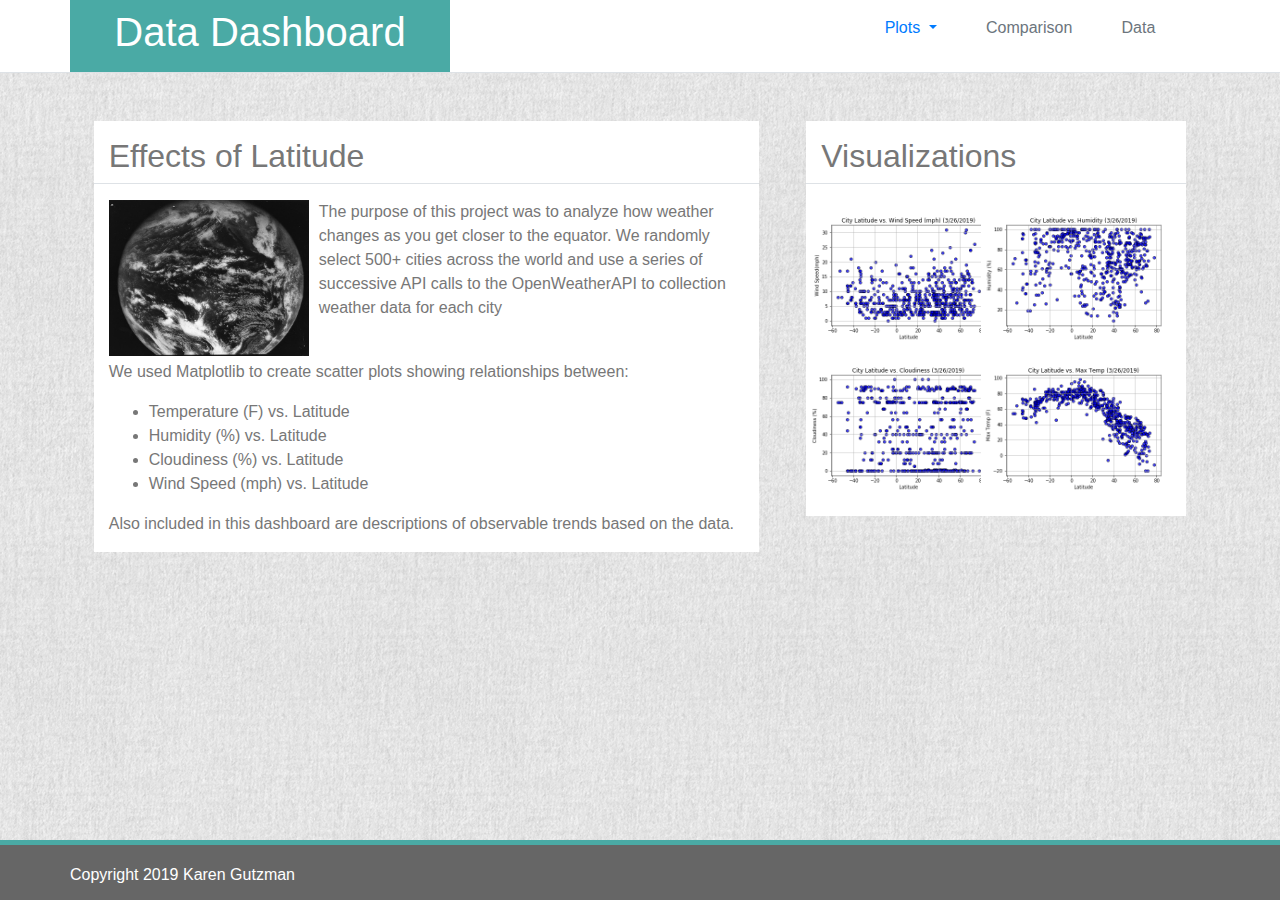
==== Web Visualization Dashboard/index.html @ 012a469e "set up file structure" ====
<!DOCTYPE html>
<html>
<head>
    <meta charset="utf-8" />
    <meta http-equiv="X-UA-Compatible" content="IE=edge">
    <title>Web Visualization Dashboard</title>
    <meta name="viewport" content="width=device-width, initial-scale=1">
    <link rel="stylesheet" href="https://maxcdn.bootstrapcdn.com/bootstrap/4.0.0/css/bootstrap.min.css" integrity="sha384-Gn5384xqQ1aoWXA+058RXPxPg6fy4IWvTNh0E263XmFcJlSAwiGgFAW/dAiS6JXm" crossorigin="anonymous">
    <link rel="stylesheet" href="./assets/css/style.css">
    
  
</head>
<body class="body">
 
    <div class="clearfix"> 
        
        <header class="header border-bottom">
            <div class="container">  
                <div class="row">
                    <div class="name col-xs-12 col-sm-7 col-md-4 text-nowrap py-2 ">   
                        <p class="h1 text-center"> Data Dashboard</p> 
                    </div>
                    
                    <nav class="col-xs-12 col-sm-4 col-md-4 offset-md-4 text-nowrap"> 
                        <div class="container navbar-expland-md ">
                             <ul class="nav list-unstyled nav-fill py-2 "> <!--nav-fill justify-content-end -->
                                <!-- <li class="nav-item"> <a href="./index.html" class="nav-link text-muted">Home</a> </li> -->
                            
                                <li class="nav-item dropdown">
                                    <a class="nav-link dropdown-toggle" href="#" id="navbarDropdownMenuLink" data-toggle="dropdown" aria-haspopup="true" aria-expanded="false">
                                        Plots
                                    </a>
                                    <div class="dropdown-menu" aria-labelledby="navbarDropdownMenuLink">
                                        <a class="dropdown-item" href="temperature.html">Max Temperature</a>
                                        <a class="dropdown-item" href="humidity.html">Humidity</a>
                                        <a class="dropdown-item" href="cloudiness.html">Cloudiness</a>
                                        <a class="dropdown-item" href="windspeed.html">Wind Speed</a>
                                    </div>
                                </li>
                                <li class="nav-item"><a href="comparison.html" class="nav-link text-muted">Comparison</a> </li>
                                <li class="nav-item"><a href="data.html" class="nav-link text-muted">Data</a> </li>
                            </ul>
                        </div>
                    </nav>

                </div>
            </div>
        </header>
        
        <section class="container section pb-5">  
            <div class="row justify-content-around">
                <article class="col-xs-12 col-sm-12 col-md-7 article mt-5"> 
                    <div class ="about"> 
                        <div class="row"> 
                            <div class="col-12 border-bottom pt-3">
                                <h2>Effects of Latitude</h2>
                            </div>
                        
                            <div class="col-12 pt-3">
                                <img src="./assets/images/NASA_image.jpg" alt="photo of Earth" title="photo of Earth" class="img-fluid float-left image"/>
                                <p>The purpose of this project was to analyze how weather changes as you get closer to the equator. 
                                    We randomly select 500+ cities across the world and use a series of 
                                    successive API calls to the OpenWeatherAPI to collection weather data for each city</p>
                              
                                <p class ="pt-4">We used Matplotlib to create scatter plots showing relationships 
                                        between: </p>
                                    <ul>
                                        <li>Temperature (F) vs. Latitude</li>
                                        <li>Humidity (%) vs. Latitude </li>
                                        <li>Cloudiness (%) vs. Latitude</li>
                                        <li>Wind Speed (mph) vs. Latitude</li>
                                    </ul>
                                <p>Also included in this dashboard are descriptions of observable trends based on the data. </p>
                            </div>
                        </div>
                    
                    </div>
                </article>

                <aside class="col-xs-12 col-sm-12 col-md-4 aside mt-5 pb-3 align-self-start">  
                    <div class="connect">
                        <div class="row">
                            <div class="col-12 border-bottom pt-3">
                                <h2>Visualizations</h2>
                            </div>
                        
                            <div class ="contact-info col-12 pt-3 d-flex justify-content-around"> 
                             
                                <div class = "row">
                                    <img src="./assets/images/WindSpeedvsLatitude.png" alt="scatter plot of Wind Speed versus Latitude" title="scatter plot of Wind Speed versus Latitude" class="image"/>
                                    <img src="./assets/images/CloudinessvsLatitude.png" alt="scatter plot of Cloudiness versus Latitude" title="scatter plot of Cloudiness versus Latitude" class="image"/>
                                </div>
                                <div class = "row">
                                    <img src="./assets/images/HumidityvsLatitude.png" alt="scatter plot of Humidity versus Latitude" title="scatter plot of Humidity versus Latitude" class="image"/>
                                    <img src="./assets/images/MaxTempvsLatitude.png" alt="scatter plot of Maximum Temperature versus Latitude" title="scatter plot of Maximum Temperature versus Latitude" class="image"/>
                                </div>
                                
                            </div> 
                        </div>
                    </div>
                </aside>
            </div>
            <!--<div><p>Image Source <a href="https://www.weather.gov/jetstream/satellite">NASA image from ATS-I, December 11, 1966, the first geostationary satellite. </a></p></div>-->
        </section>

        <footer class="footer fixed-bottom">
            <div class="container">
                <div class="row">
                    <p class="text-center">Copyright 2019 Karen Gutzman</p>
                </div>
            </div>
        </footer>
    </div>
    
    <script src="https://code.jquery.com/jquery-3.2.1.slim.min.js" integrity="sha384-KJ3o2DKtIkvYIK3UENzmM7KCkRr/rE9/Qpg6aAZGJwFDMVNA/GpGFF93hXpG5KkN" crossorigin="anonymous"></script>
    <script src="https://cdnjs.cloudflare.com/ajax/libs/popper.js/1.12.9/umd/popper.min.js" integrity="sha384-ApNbgh9B+Y1QKtv3Rn7W3mgPxhU9K/ScQsAP7hUibX39j7fakFPskvXusvfa0b4Q" crossorigin="anonymous"></script>
    <script src="https://maxcdn.bootstrapcdn.com/bootstrap/4.0.0/js/bootstrap.min.js" integrity="sha384-JZR6Spejh4U02d8jOt6vLEHfe/JQGiRRSQQxSfFWpi1MquVdAyjUar5+76PVCmYl" crossorigin="anonymous"></script>
    
</body>
</html>
---- Web Visualization Dashboard/assets/css/style.css ----
.body {
    font-family: 'Arial', 'Helvetica Neue', Helvetica, sans-serif;
    background-color: #eeeeee;
    color: #777777; 
    background-image: url("../images/paper_1.png");
}

.header{
    background-color: #ffffff;
    
}


.name {
    background-color: #4AAAA5;
    color: white;
}

.article {
    background-color: #ffffff;
}


img {
    width: 200px;
    margin-right: 10px;
    object-fit: scale-down;
    max-width: 100%;
    height: 150px;
}

.aside {
    background-color: #ffffff;
}

.footer {
    /* position: absolute; */
    bottom: 0;
    width: 100%;
    height: 60px;
    line-height: 60px;
    background-color: #666666;
    border-top: 5px solid #4aaaa5;
    color: white;
    margin: auto auto 0 auto;
}
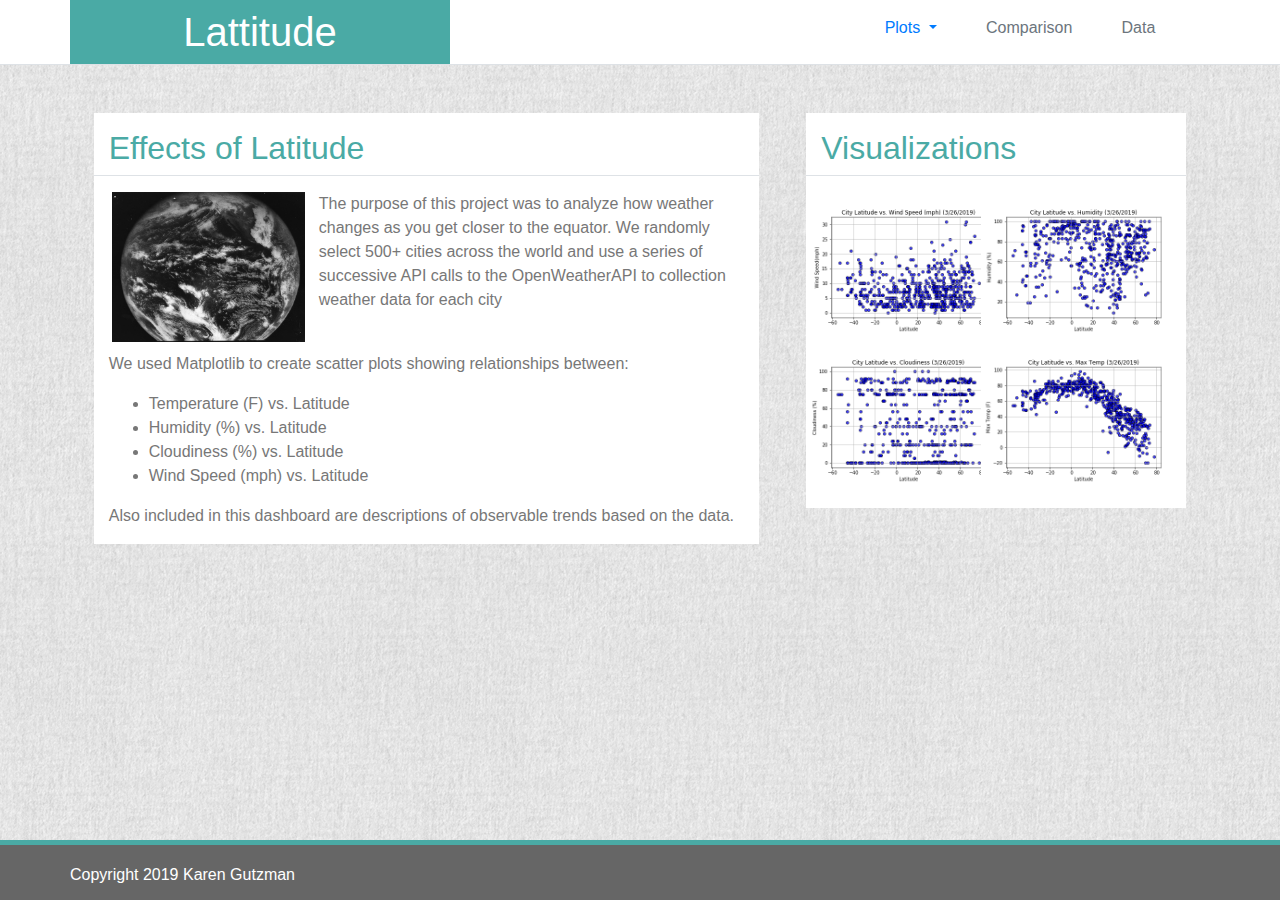
==== commit 10ae1e24: "added content" ====
--- a/Web Visualization Dashboard/index.html
+++ b/Web Visualization Dashboard/index.html
@@ -3,7 +3,7 @@
 <head>
     <meta charset="utf-8" />
     <meta http-equiv="X-UA-Compatible" content="IE=edge">
-    <title>Web Visualization Dashboard</title>
+    <title>Latitude Dashboard</title>
     <meta name="viewport" content="width=device-width, initial-scale=1">
     <link rel="stylesheet" href="https://maxcdn.bootstrapcdn.com/bootstrap/4.0.0/css/bootstrap.min.css" integrity="sha384-Gn5384xqQ1aoWXA+058RXPxPg6fy4IWvTNh0E263XmFcJlSAwiGgFAW/dAiS6JXm" crossorigin="anonymous">
     <link rel="stylesheet" href="./assets/css/style.css">
@@ -17,8 +17,9 @@
         <header class="header border-bottom">
             <div class="container">  
                 <div class="row">
-                    <div class="name col-xs-12 col-sm-7 col-md-4 text-nowrap py-2 ">   
-                        <p class="h1 text-center"> Data Dashboard</p> 
+                    <div class="name col-xs-12 col-sm-7 col-md-4 text-nowrap text-center py-2 ">   
+                        <!-- <p class="h1 text-center"> Data Dashboard</p> -->
+                        <a class="h1" href="index.html">Lattitude</a>
                     </div>
                     
                     <nav class="col-xs-12 col-sm-4 col-md-4 offset-md-4 text-nowrap"> 
--- a/Web Visualization Dashboard/assets/css/style.css
+++ b/Web Visualization Dashboard/assets/css/style.css
@@ -4,6 +4,15 @@
     color: #777777; 
     background-image: url("../images/paper_1.png");
 }
+
+h2 {
+    color: #4AAAA5;
+}
+
+h3 {
+    color: #4AAAA5;
+}
+
 
 .header{
     background-color: #ffffff;
@@ -21,7 +30,7 @@
 }
 
 
-img {
+img.image {
     width: 200px;
     margin-right: 10px;
     object-fit: scale-down;
@@ -29,6 +38,15 @@
     height: 150px;
 }
 
+img.big-image {
+    max-width: 100%;
+    height: 400px;
+}
+
+img.medium-image {
+    max-width: 100%;
+    height: 300px;
+}
 .aside {
     background-color: #ffffff;
 }
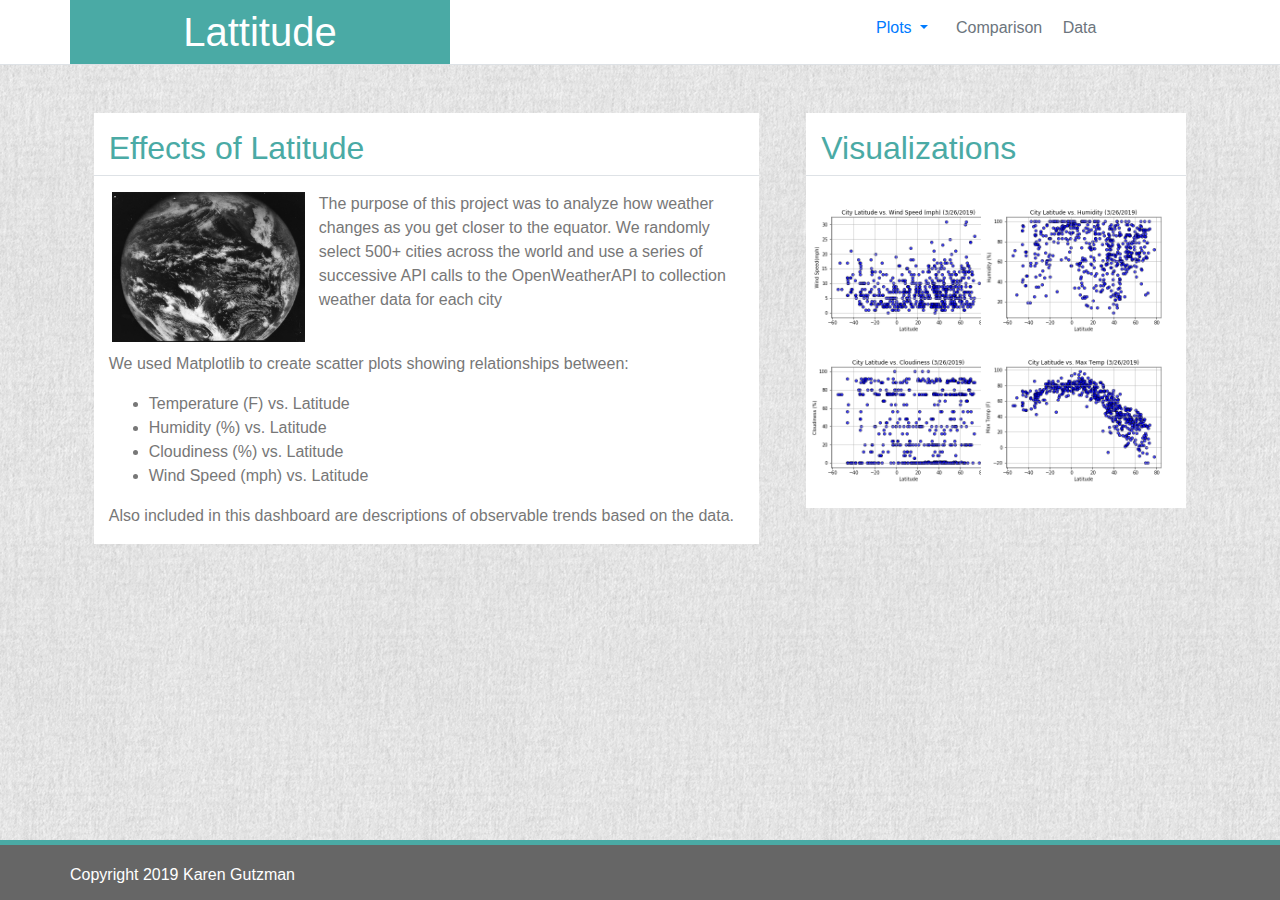
==== commit abd0d7b0: "worked on nav bar" ====
--- a/Web Visualization Dashboard/index.html
+++ b/Web Visualization Dashboard/index.html
@@ -17,17 +17,16 @@
         <header class="header border-bottom">
             <div class="container">  
                 <div class="row">
-                    <div class="name col-xs-12 col-sm-7 col-md-4 text-nowrap text-center py-2 ">   
+                    <div class="name col-xs-12 col-sm-12 col-md-12 col-lg-4 text-nowrap text-center py-2 ">   
                         <!-- <p class="h1 text-center"> Data Dashboard</p> -->
                         <a class="h1" href="index.html">Lattitude</a>
                     </div>
                     
-                    <nav class="col-xs-12 col-sm-4 col-md-4 offset-md-4 text-nowrap"> 
-                        <div class="container navbar-expland-md ">
-                             <ul class="nav list-unstyled nav-fill py-2 "> <!--nav-fill justify-content-end -->
-                                <!-- <li class="nav-item"> <a href="./index.html" class="nav-link text-muted">Home</a> </li> -->
+                    <nav class="col-xs-12 col-sm-12 col-md-12 col-lg-4 offset-lg-4 text-nowrap"> 
+                        <div class="container navbar-expand-lg row">
+                             <ul class="nav list-unstyled nav-fill py-2 "> 
                             
-                                <li class="nav-item dropdown">
+                                <li class="nav-item dropdown text-left col-lg-3 col-md-12 col-sm-12 col-lg-offset-1 ">
                                     <a class="nav-link dropdown-toggle" href="#" id="navbarDropdownMenuLink" data-toggle="dropdown" aria-haspopup="true" aria-expanded="false">
                                         Plots
                                     </a>
@@ -38,8 +37,8 @@
                                         <a class="dropdown-item" href="windspeed.html">Wind Speed</a>
                                     </div>
                                 </li>
-                                <li class="nav-item"><a href="comparison.html" class="nav-link text-muted">Comparison</a> </li>
-                                <li class="nav-item"><a href="data.html" class="nav-link text-muted">Data</a> </li>
+                                <li class="nav-item col-lg-4 col-md-12 col-sm-12 text-left col-lg-offset-1  "><a href="comparison.html" class="nav-link text-muted">Comparison</a> </li>
+                                <li class="nav-item col-lg-4 col-md-12 col-sm-12 text-left col-lg-offset-1 "><a href="data.html" class="nav-link text-muted">Data</a> </li>
                             </ul>
                         </div>
                     </nav>
--- a/Web Visualization Dashboard/assets/css/style.css
+++ b/Web Visualization Dashboard/assets/css/style.css
@@ -63,3 +63,17 @@
     margin: auto auto 0 auto;
 }
 
+table {
+    table-layout: fixed;
+    width: auto;
+   /* width: 100%;*/
+    table-layout: auto;
+    overflow:auto;    
+}
+
+th,td {
+    border-style: solid;
+    border-width: 5px;
+    border-color: #BCBCBC;
+    word-wrap: break-word;
+}
